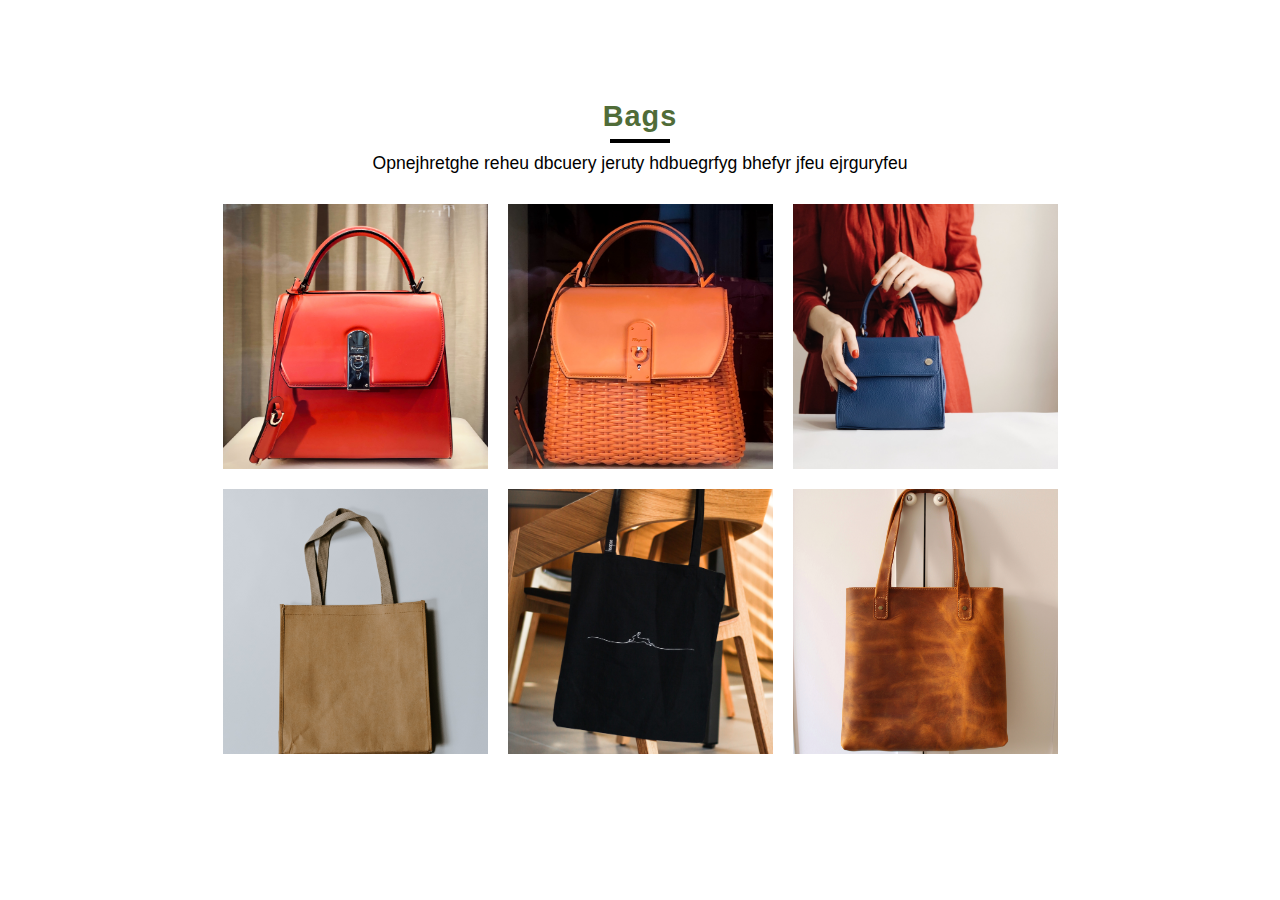
==== bags.html @ 06acfd15 "Change some info, add icon" ====
<!DOCTYPE html>
<html lang="en">
  <head>
    <meta charset="UTF-8" />
    <meta http-equiv="X-UA-Compatible" content="IE=edge" />
    <meta name="viewport" content="width=device-width, initial-scale=1.0" />
    <link rel="preconnect" href="https://fonts.googleapis.com" />
    <link rel="preconnect" href="https://fonts.gstatic.com" crossorigin />
    <link
      href="https://fonts.googleapis.com/css2?family=Pacifico&display=swap"
      rel="stylesheet"
    />
    <title>Bags</title>
    <link rel="stylesheet" href="style.css" />
  </head>
<body>
    

  <section class="work" id="work">
    <div class="title">
      <h2>Bags</h2>
      <p>Opnejhretghe reheu dbcuery jeruty hdbuegrfyg bhefyr jfeu ejrguryfeu</p>
    </div>
    <div class="content">
      <div class="workBx">
        <div class="imgBx">
          <img src="pictures/bags/bag1.jpg" alt="" />
        </div>
        <div class="textBx">
          <h3>Bag-1</h3>
        </div>
      </div>
      <div class="workBx">
        <div class="imgBx">
          <img src="pictures/bags/bag2.jpg" alt="" />
        </div>
        <div class="textBx">
          <h3>Bag-2</h3>
        </div>
      </div>
      <div class="workBx">
        <div class="imgBx">
          <img src="pictures/bags/bag3.jpg" alt="" />
        </div>
        <div class="textBx">
          <h3>Bag-3</h3>
        </div>
      </div>
      <div class="workBx">
        <div class="imgBx">
          <img src="pictures/bags/bag4.jpg" alt="" />
        </div>
        <div class="textBx">
          <h3>Bag-4</h3>
        </div>
      </div>
      <div class="workBx">
        <div class="imgBx">
          <img src="pictures/bags/bag5.jpg" alt="" />
        </div>
        <div class="textBx">
          <h3>Bag-5</h3>
        </div>
      </div>
      <div class="workBx">
        <div class="imgBx">
          <img src="pictures/bags/bag6.jpg" alt="" />
        </div>
        <div class="textBx">
          <h3>Bag-6</h3>
        </div>
      </div>
    </div>
  </section>
</html>
</body>
---- style.css ----
@import url(`https://fonts.googleapis.com/css?family=Poppins:200,300,400,500,600,700,800,900&display=swap`);
* {
  margin: 0;
  padding: 0;
  box-sizing: border-box;
  font-family: "Poppins", sans-serif;
  scroll-behavior: smooth;
}
.toggle {
  position: fixed;
  top: 30px;
  right: 30px;
  width: 50px;
  height: 50px;
  background: #000 url(pictures/menuwhite.png);
  background-size: 30px;
  background-position: center;
  background-repeat: no-repeat;
  cursor: pointer;
  z-index: 1000;
}
.toggle.active {
  background: #000 url(pictures/close.png);
  background-size: 25px;
  background-position: center;
  background-repeat: no-repeat;
}
section {
  padding: 100px;
  min-height: 100vh;
}
.banner {
  position: relative;
  width: 100%;
  min-height: 100vh;
}
.banner .imgSidebar {
  position: absolute;
  top: 0;
  left: 0;
  width: 500px;
  height: 100%;
}
.banner .imgSidebar img {
  position: absolute;
  top: 0;
  left: 0;
  width: 100%;
  height: 100%;
  object-fit: cover;
}
.banner .contentBx,
.sidebar {
  position: absolute;
  top: 0;
  right: 0;
  width: calc(100% - 500px);
  height: 100%;
  display: flex;
  justify-content: center;
  align-items: center;
  padding: 100px;
  background-image: url(pictures/font.jpg);
}
.logoText {
  position: absolute;
  top: 40px;
  left: 100px;
  font-family: "Pacifico", cursive;
  font-size: 3.2em;
  letter-spacing: 1px;
  background: #333;
  color: #fff;
  padding: 0 5px;
  line-height: 1.5;
}
.contentBx .logoText span {
  font-size: 34px;
  font-family: "Pacifico", cursive;
  line-height: 0.5;
}
.banner .contentBx h4 {
  font-size: 1.5em;
  color: #333;
  font-weight: 300;
}
.banner .contentBx h4 span {
  color: #506c38;
  font-size: 1.5em;
  font-weight: 700;
}
.banner .contentBx h2 {
  font-size: 3em;
  color: #333;
  line-height: 1em;
}
p {
  font-size: 1.1em;
  margin: 20px 0;
  font-weight: 300;
}
.btn {
  background: #506c38;
  color: #fff;
  padding: 10px 30px;
  display: inline-block;
  text-decoration: none;
  font-weight: 500;
  letter-spacing: 2px;
}
.sidebar {
  position: fixed;
  background: #000;
  display: flex;
  justify-content: center;
  align-items: center;
  transition: 0.5s;
  padding: 40px;
  z-index: 100;
  right: -100%;
}
.sidebar.active {
  right: 0;
}
.sidebar ul {
  display: flex;
  justify-content: center;
  align-items: center;
  flex-direction: column;
}
.sidebar ul li {
  list-style: none;
  margin: 10px 0;
}
.sidebar ul li a {
  color: #fff;
  text-decoration: none;
  font-size: 2em;
  font-weight: 300;
  letter-spacing: 2px;
  text-transform: uppercase;
}
.sidebar ul li a:hover {
  color: #506c38;
}
.csi {
  position: absolute;
  left: 100px;
  bottom: 20px;
  display: flex;
  justify-content: center;
  align-items: center;
}
.csi li {
  margin-right: 10px;
  list-style: none;
}
.csi li img {
  transform: scale(0.5);
  opacity: 0.7;
  width: 70px;
  height: 70px;
}
.csi li img:hover {
  transform: scale(1);
}
.title {
  width: 100%;
  text-align: center;
}
.title h2 {
  position: relative;
  color: #506c38;
  font-size: 1.8em;
  font-weight: 700;
  letter-spacing: 1px;
}
.title p {
  max-width: 700px;
  display: inline-block;
}
.title h2::before {
  content: "";
  position: absolute;
  left: 50%;
  transform: translateX(-50%);
  bottom: -10px;
  width: 60px;
  height: 4px;
  background: #000;
}
.title.white h2,
.title.white p {
  color: #fff;
}
.title.white h2::before {
  background: #fff;
}
.about {
  background: #000;
}
.about .content {
  display: flex;
  justify-content: space-between;
  margin-top: 40px;
}
.about .content .textBx {
  min-width: 49%;
  width: 49%;
}
.about .content .textBx p {
  color: #fff;
}
.about .content .imgBx {
  margin-left: 40px;
}
.about .content .imgBx img {
  max-width: 100%;
}
.servises {
  background: url(pictures/font.jpg);
}
.servises .content {
  display: flex;
  justify-content: center;
  flex-direction: row;
  flex-wrap: wrap;
}
.servises .content .servisesBx {
  padding: 40px 20px;
  max-width: 340px;
  margin: 20px;
  transition: 0.5s;
  text-align: center;
  background: #f5f5f5;
}
.servises .content .servisesBx:hover {
  background: #000;
}
.servises .content .servisesBx img {
  max-width: 80px;
  transition: 0.5s;
}
.servises .content .servisesBx:hover img {
  filter: invert(1);
}

.servises .content .servisesBx h2 {
  margin-top: 20px;
  margin-bottom: 10px;
  font-size: 20px;
  font-weight: 600;
  transition: 0.5s;
}
.servises .content .servisesBx:hover h2 {
  color: #fff;
}

.servises .content .servisesBx p {
  margin: 0;
  transition: 0.5s;
}
.servises .content .servisesBx:hover p {
  color: #fff;
}
.work .content {
  display: flex;
  justify-content: center;
  flex-direction: row;
  flex-wrap: wrap;
}
.work .content .workBx {
  position: relative;
  width: 265px;
  height: 265px;
  margin: 10px;
  transition: 0.5s;
  text-align: center;
}
.work .content .workBx .imgBx,
.work .content .workBx .textBx {
  position: absolute;
  top: 0;
  left: 0;
  width: 100%;
  height: 100%;
  display: flex;
  justify-content: center;
  align-items: center;
}
.work .content .workBx .imgBx img {
  position: absolute;
  top: 0;
  left: 0;
  width: 100%;
  height: 100%;
  object-fit: cover;
}
.work .content .workBx .textBx {
  background: #000;
  opacity: 0;
  transition: 0.5s;
}
.work .content .workBx:hover .textBx {
  opacity: 1;
}
.work .content .workBx .textBx h3 {
  color: #fff;
  text-transform: uppercase;
  letter-spacing: 1px;
  font-size: 1em;
}
.contact {
  background: #000;
  display: flex;
  justify-content: center;
  align-items: center;
  flex-direction: column;
}
.contact .contactForm {
  position: relative;
  width: 700px;
  margin-top: 20px;
}
.contact .contactForm .row {
  width: 100%;
  display: flex;
}
.contact .contactForm .row .col50 {
  width: 50%;
  margin: 10px;
}
.contact .contactForm .row .col100 {
  width: 100%;
  margin: 10px;
  text-align: center;
}
.contact .contactForm .row input,
.contact .contactForm .row textarea {
  width: 100%;
  padding: 10px;
  border: none;
  outline: none;
  background: #111;
  color: #fff;
  font-size: 16px;
  resize: none;
}
.contact .contactForm .row textarea {
  height: 100px;
}
.contact .contactForm .row input[type="submit"] {
  background: #506c38;
  color: #fff;
  padding: 10px 30px;
  display: inline-block;
  font-weight: 500;
  letter-spacing: 2px;
  cursor: pointer;
  max-width: 150px;
}
.copyright {
  color: #fff;
  background: #111;
  text-align: center;
  padding: 10px;
}
.copyright p {
  margin: 0;
  font-size: 12px;
}
@media (max-width: 991px) {
  .banner .imgSidebar {
    display: none;
  }
  .banner .contentBx,
  .sidebar {
    width: 100%;
    padding: 40px;
  }
  .logoText {
    left: 40px;
  }
  .toggle {
    right: 40px;
  }
}
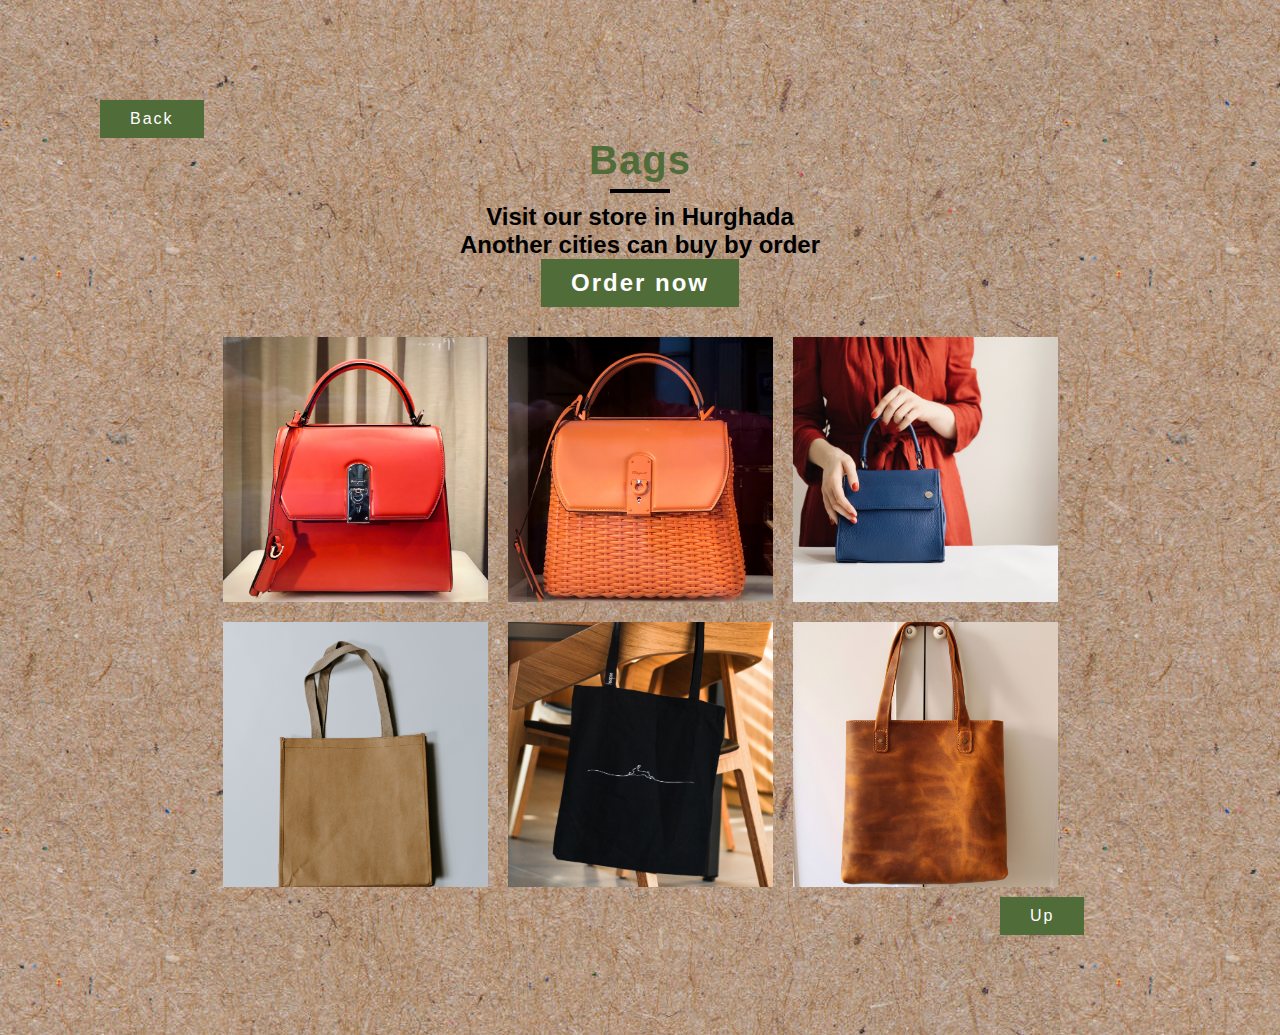
==== commit 887942bf: "Finalize pages" ====
--- a/bags.html
+++ b/bags.html
@@ -13,64 +13,86 @@
     <title>Bags</title>
     <link rel="stylesheet" href="style.css" />
   </head>
-<body>
-    
-
-  <section class="work" id="work">
-    <div class="title">
-      <h2>Bags</h2>
-      <p>Opnejhretghe reheu dbcuery jeruty hdbuegrfyg bhefyr jfeu ejrguryfeu</p>
-    </div>
-    <div class="content">
-      <div class="workBx">
-        <div class="imgBx">
-          <img src="pictures/bags/bag1.jpg" alt="" />
+  <body>
+    <section class="work" id="work">
+      <a href="index.html#servises" class="btn">Back</a>
+      <div class="title">
+        <h2>Bags</h2>
+        <p>
+          Visit our store in Hurghada <br />
+          Another cities can buy by order<br />
+          <a href="index.html#contact" class="btn">Order now</a>
+        </p>
+      </div>
+      <div class="content">
+        <div class="workBx">
+          <div class="imgBx">
+            <img src="pictures/bags/bag1.jpg" alt="" />
+          </div>
+          <div class="textBx">
+            <h3>
+              Bag-1<br />
+              Price 300le
+            </h3>
+          </div>
         </div>
-        <div class="textBx">
-          <h3>Bag-1</h3>
+        <div class="workBx">
+          <div class="imgBx">
+            <img src="pictures/bags/bag2.jpg" alt="" />
+          </div>
+          <div class="textBx">
+            <h3>
+              Bag-2<br />
+              Price 300le
+            </h3>
+          </div>
+        </div>
+        <div class="workBx">
+          <div class="imgBx">
+            <img src="pictures/bags/bag3.jpg" alt="" />
+          </div>
+          <div class="textBx">
+            <h3>
+              Bag-3<br />
+              Price 300le
+            </h3>
+          </div>
+        </div>
+        <div class="workBx">
+          <div class="imgBx">
+            <img src="pictures/bags/bag4.jpg" alt="" />
+          </div>
+          <div class="textBx">
+            <h3>
+              Bag-4<br />
+              Price 300le
+            </h3>
+          </div>
+        </div>
+        <div class="workBx">
+          <div class="imgBx">
+            <img src="pictures/bags/bag5.jpg" alt="" />
+          </div>
+          <div class="textBx">
+            <h3>
+              Bag-5<br />
+              Price 300le
+            </h3>
+          </div>
+        </div>
+        <div class="workBx">
+          <div class="imgBx">
+            <img src="pictures/bags/bag6.jpg" alt="" />
+          </div>
+          <div class="textBx">
+            <h3>
+              Bag-6<br />
+              Price 300le
+            </h3>
+          </div>
         </div>
       </div>
-      <div class="workBx">
-        <div class="imgBx">
-          <img src="pictures/bags/bag2.jpg" alt="" />
-        </div>
-        <div class="textBx">
-          <h3>Bag-2</h3>
-        </div>
-      </div>
-      <div class="workBx">
-        <div class="imgBx">
-          <img src="pictures/bags/bag3.jpg" alt="" />
-        </div>
-        <div class="textBx">
-          <h3>Bag-3</h3>
-        </div>
-      </div>
-      <div class="workBx">
-        <div class="imgBx">
-          <img src="pictures/bags/bag4.jpg" alt="" />
-        </div>
-        <div class="textBx">
-          <h3>Bag-4</h3>
-        </div>
-      </div>
-      <div class="workBx">
-        <div class="imgBx">
-          <img src="pictures/bags/bag5.jpg" alt="" />
-        </div>
-        <div class="textBx">
-          <h3>Bag-5</h3>
-        </div>
-      </div>
-      <div class="workBx">
-        <div class="imgBx">
-          <img src="pictures/bags/bag6.jpg" alt="" />
-        </div>
-        <div class="textBx">
-          <h3>Bag-6</h3>
-        </div>
-      </div>
-    </div>
-  </section>
+      <a href="#work" class="btn" id="btn">Up</a>
+    </section>
+  </body>
 </html>
-</body>--- a/style.css
+++ b/style.css
@@ -1,4 +1,3 @@
-@import url(`https://fonts.googleapis.com/css?family=Poppins:200,300,400,500,600,700,800,900&display=swap`);
 * {
   margin: 0;
   padding: 0;
@@ -69,7 +68,7 @@
   font-family: "Pacifico", cursive;
   font-size: 3.2em;
   letter-spacing: 1px;
-  background: #333;
+
   color: #fff;
   padding: 0 5px;
   line-height: 1.5;
@@ -81,7 +80,7 @@
 }
 .banner .contentBx h4 {
   font-size: 1.5em;
-  color: #333;
+  color: #000;
   font-weight: 300;
 }
 .banner .contentBx h4 span {
@@ -91,11 +90,12 @@
 }
 .banner .contentBx h2 {
   font-size: 3em;
+
   color: #333;
   line-height: 1em;
 }
 p {
-  font-size: 1.1em;
+  font-size: 1.2em;
   margin: 20px 0;
   font-weight: 300;
 }
@@ -171,13 +171,21 @@
 .title h2 {
   position: relative;
   color: #506c38;
-  font-size: 1.8em;
+  font-size: 2.5em;
+
   font-weight: 700;
   letter-spacing: 1px;
 }
 .title p {
   max-width: 700px;
   display: inline-block;
+  font-size: 1.5em;
+  font-weight: bolder;
+}
+.title a {
+  text-decoration: none;
+  font-weight: bold;
+  color: #fff;
 }
 .title h2::before {
   content: "";
@@ -255,6 +263,13 @@
 .servises .content .servisesBx:hover h2 {
   color: #fff;
 }
+.servises .content .servisesBx a {
+  text-decoration: none;
+  color: #000;
+}
+.servises .content .servisesBx:hover a {
+  color: #fff;
+}
 
 .servises .content .servisesBx p {
   margin: 0;
@@ -262,6 +277,9 @@
 }
 .servises .content .servisesBx:hover p {
   color: #fff;
+}
+.work {
+  background-image: url(pictures/font.jpg);
 }
 .work .content {
   display: flex;
@@ -310,6 +328,9 @@
   letter-spacing: 1px;
   font-size: 1em;
 }
+#btn {
+  margin-left: 900px;
+}
 .contact {
   background: #000;
   display: flex;
@@ -317,47 +338,24 @@
   align-items: center;
   flex-direction: column;
 }
-.contact .contactForm {
-  position: relative;
-  width: 700px;
-  margin-top: 20px;
-}
-.contact .contactForm .row {
-  width: 100%;
-  display: flex;
-}
-.contact .contactForm .row .col50 {
-  width: 50%;
-  margin: 10px;
-}
-.contact .contactForm .row .col100 {
-  width: 100%;
-  margin: 10px;
-  text-align: center;
-}
-.contact .contactForm .row input,
-.contact .contactForm .row textarea {
-  width: 100%;
-  padding: 10px;
-  border: none;
-  outline: none;
-  background: #111;
-  color: #fff;
-  font-size: 16px;
-  resize: none;
-}
-.contact .contactForm .row textarea {
-  height: 100px;
-}
-.contact .contactForm .row input[type="submit"] {
-  background: #506c38;
-  color: #fff;
-  padding: 10px 30px;
-  display: inline-block;
-  font-weight: 500;
-  letter-spacing: 2px;
-  cursor: pointer;
-  max-width: 150px;
+
+.contact .content {
+  display: flex;
+  justify-content: space-between;
+  margin-top: 40px;
+}
+.contact .content .textBx {
+  min-width: 49%;
+  width: 49%;
+}
+.contact .content .textBx p {
+  color: #fff;
+}
+.contact .content .imgBx {
+  margin-left: 40px;
+}
+.contact .content .imgBx img {
+  max-width: 100%;
 }
 .copyright {
   color: #fff;
